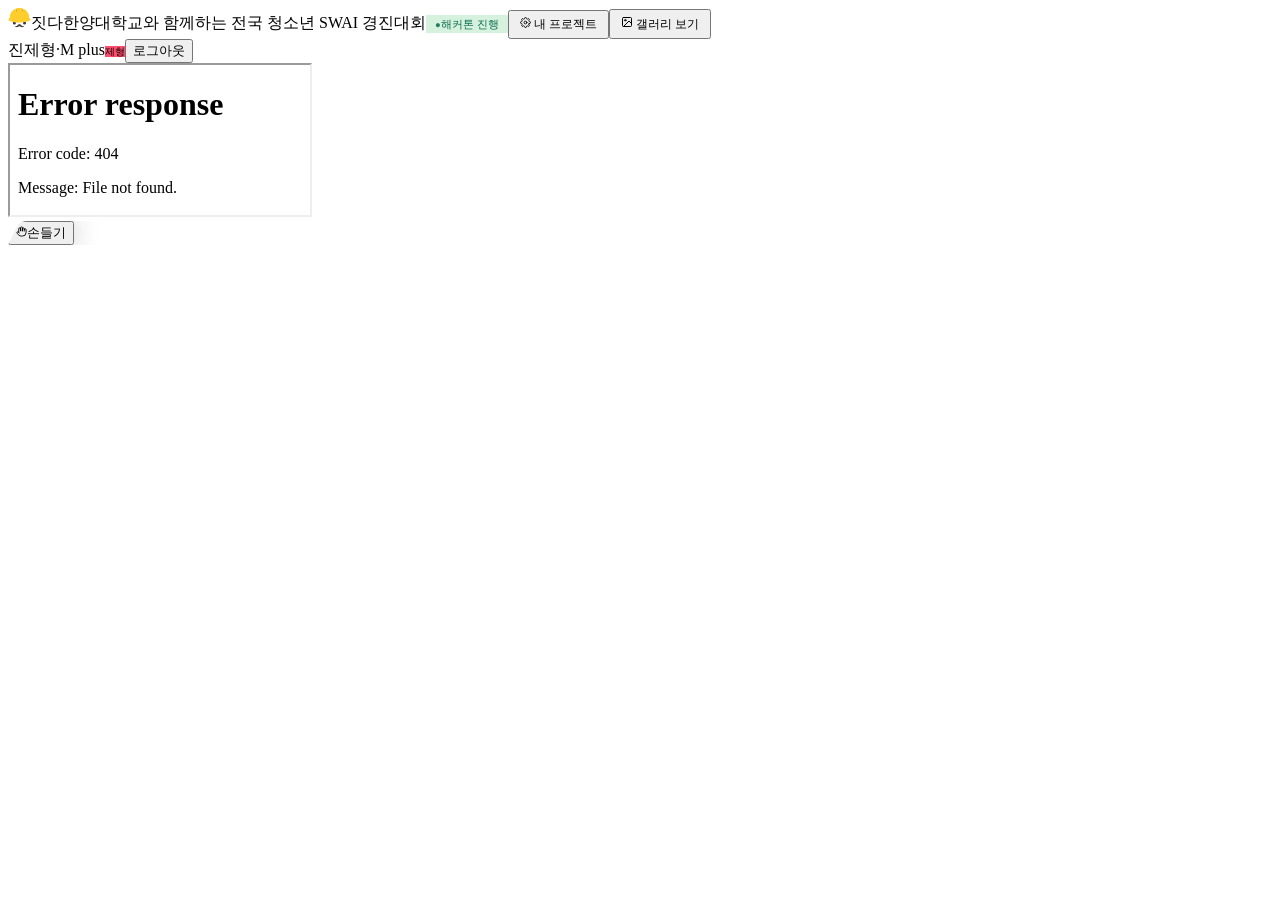
==== fridge.html @ 18a9f455 "Add files via upload" ====
<!DOCTYPE html>
<!-- saved from url=(0042)https://jitda.io/hackathons/35/participant -->
<html lang="ko"><head><meta http-equiv="Content-Type" content="text/html; charset=UTF-8">
    
    <link rel="icon" type="image/x-icon" href="https://dbl58za30prx0.cloudfront.net/favicon.ico">
    <link rel="icon" type="image/svg+xml" href="https://dbl58za30prx0.cloudfront.net/favicon.svg">
    <meta name="viewport" content="width=device-width, initial-scale=1.0">
    <meta name="description" content="짓다, 비개발자 대상 AI 해커톤을 별도 준비 없이 바로 열 수 있는 올인원 플랫폼">
    <title>짓다</title>
    <!-- Jitda 디자인 시스템 폰트: 전부 Pretendard(로컬)로 고정 -->
    <link rel="stylesheet" href="./fridge_files/pretendard.css">
    <script type="text/javascript" async="" src="./fridge_files/js"></script><script async="" src="./fridge_files/gtm.js.다운로드"></script><script src="./fridge_files/env.js.다운로드"></script>
    <!-- Google Tag Manager -->
    <script>
      (function (w, d, s, l, i) {
        w[l] = w[l] || [];
        w[l].push({ "gtm.start": new Date().getTime(), event: "gtm.js" });
        var f = d.getElementsByTagName(s)[0],
          j = d.createElement(s),
          dl = l !== "dataLayer" ? "&l=" + l : "";
        j.async = true;
        j.src = "https://www.googletagmanager.com/gtm.js?id=" + i + dl;
        f.parentNode.insertBefore(j, f);
      })(window, document, "script", "dataLayer", "GTM-W82D8DZ5");
    </script>
    <!-- End Google Tag Manager -->
    <script type="module" crossorigin="" src="./fridge_files/index-CPpDjTp6.js.다운로드"></script>
    <link rel="stylesheet" crossorigin="" href="./fridge_files/index-CZIcZMfr.css">
  </head>
  <body class="bg-paper text-ink font-body text-[14px] leading-[1.55] tracking-[-0.005em]">
    <!-- Google Tag Manager (noscript) -->
    <noscript><iframe
        src="https://www.googletagmanager.com/ns.html?id=GTM-W82D8DZ5"
        height="0"
        width="0"
        style="display: none; visibility: hidden"
      ></iframe
    ></noscript>
    <!-- End Google Tag Manager (noscript) -->
    <div id="root"><div class="flex h-[100dvh] w-full flex-col overflow-hidden"><main class="flex min-h-0 flex-1 flex-col overflow-hidden"><div class="flex min-h-0 w-full flex-1 flex-col "><div class="flex flex-col flex-1 min-h-0 overflow-hidden" style="background: linear-gradient(rgba(45,42,36,0.04) 1px, transparent 1px) 0 0/24px 24px,linear-gradient(90deg, rgba(45,42,36,0.04) 1px, transparent 1px) 0 0/24px 24px,var(--color-paper);"><header class="flex min-h-[44px] flex-none items-center gap-[14px] border-b border-hairline bg-canvas px-6 py-2 text-[13px]"><span class="inline-flex shrink-0 items-center gap-1" aria-label="짓다"><svg width="23" height="20" viewBox="0 47 230 200" xmlns="http://www.w3.org/2000/svg" role="img" aria-label="짓다"><circle fill="#3f3934" cx="165.56" cy="196.37" r="15.27"></circle><circle fill="#3f3934" cx="63.8" cy="196.37" r="15.27"></circle><path fill="#e9ad03" d="M142.5,104.68c1.37.13,3.05-.71,3.21-2.2.88-8.38,1.95-16.54,3.84-24.79,1.49-6.54,3.04-12.91,5.53-19.03-3.22-1.59-6.54-2.97-10.04-4.21-1.76-.62-3.39-1.27-5.36-1.54l-.05,49.34c0,1.51,1.65,2.31,2.87,2.43Z"></path><path fill="#e9ad03" d="M76.28,65.06c.02.07.04.15.06.23.02.08.03.16.04.25.04.25.07.52.17.75.09.23-.2.59.08.69l.31.5c.59,2.13,1.14,4.27,1.66,6.41.17.72.34,1.43.5,2.15.33,1.43.63,2.87.93,4.31.15.72.29,1.44.43,2.17.26,1.35.5,2.7.72,4.05.03.19.06.39.1.58.22,1.36.44,2.72.63,4.09.52,3.65.94,7.32,1.27,11.01.02.19.05.37.11.54.03.09.06.17.1.25.07.16.16.31.27.45.1.14.22.27.35.39.13.12.27.22.42.32.22.14.46.25.71.34.08.03.17.05.25.07.25.07.51.1.76.11.09,0,.19,0,.28,0,.29-.02.57-.06.85-.14.18-.05.36-.12.53-.19.51-.23.95-.59,1.22-1.06.18-.31.28-.68.28-1.1l.02-37.92-.03-11.38c-5.34,1.43-10.35,3.39-15.25,5.68l.74,2.16,1.49,4.31Z"></path><path fill="#ffce2c" d="M224.15,164.76c-1.59-7.38-5.45-15.08-13.34-17.77l-.14-11.8c-.07-1.17-.16-2.34-.26-3.5-.63-7.16-1.88-14.19-4.15-21.1-.2-.6-.4-1.19-.61-1.79-3.49-9.84-8.73-18.96-15.46-27.2-6.66-8.16-14.67-15.01-23.92-20.53l-6.5-3.63c-1.35-.75-4.04-.28-4.65,1.23-2.49,6.12-4.04,12.49-5.53,19.03-1.88,8.25-2.96,16.41-3.84,24.79-.16,1.49-1.84,2.33-3.21,2.2-1.22-.12-2.87-.92-2.87-2.43l.05-49.34-.03-2.21c-.06-4.79-6.91-7.09-11.82-8.06-4.41-.88-8.89-1.31-13.36-1.3-4.36,0-8.72.43-13.03,1.27-5.18,1-11.57,3.06-12.02,8.1-.07.79-.13,1.56-.12,2.2l.03,11.37-.02,37.92c0,.42-.11.79-.28,1.1-.27.47-.71.82-1.23,1.06-.17.08-.35.14-.53.19-.28.08-.56.12-.85.14-.09,0-.19,0-.28,0-.25,0-.51-.04-.76-.11-.08-.02-.17-.05-.25-.07-.25-.09-.49-.2-.71-.34-.15-.09-.29-.2-.42-.32s-.25-.25-.35-.38c-.1-.14-.19-.29-.27-.45-.04-.08-.07-.16-.1-.25-.06-.17-.09-.35-.11-.54-.11-1.3-.31-2.58-.45-3.87-.07-.89-.16-1.81-.29-2.81-.09-.74-.19-1.41-.28-2.12-.1-.74-.15-1.48-.25-2.21-.2-1.36-.41-2.73-.63-4.09-.03-.15-.05-.31-.08-.46-2.97-18.93-6.45-26.61-7.08-27.89l-.07-.21c-1.06-1.32-2.73-1.83-4.6-1.21-14.3,7.21-26.49,17.59-35.2,30.36-3.38,4.95-6.23,9.92-8.54,15.36-1.11,2.61-2.12,5.23-3,7.87-1.78,5.33-3.04,10.76-3.56,16.4l-.42,4.62-.37,4-.1,10.99c-8.13,2.82-12.33,11.19-13.53,18.91-.3,1.94.67,3.88,2.43,4.97,2.81,1.74,5.8,2.93,9,4.2,3.52,1.4,7.07,2.7,10.67,3.92,9.8,3.31,19.86,5.93,30.08,7.94,16.75,3.3,33.92,4.94,50.99,5.21h6.58s6.44,0,6.44,0c15.64-.37,31.15-1.6,46.56-4.37,1.3-.23,2.6-.48,3.9-.73,10.06-1.96,19.93-4.47,29.57-7.62,3.28-1.07,6.55-2.22,9.78-3.44l9.99-4.39c2.91-1.28,4.02-3.94,3.4-6.82Z"></path><path fill="#3f3934" d="M114.61,227.45c-9.29,9.46-23.42,14.39-36.08,10.36-4.23-1.35-7.82-3.7-10.38-7.24-.17-.24-.14-.66-.11-.83.05-.25.4-.52.85-.5,5.94.2,11.56-1,16.98-3.43s10.08-5.53,14.08-9.75l4.23-4.47c.96-1.01,1.8-2.4,3.41-2.41l13.24-.09c1.91-.01,2.91.89,4,2.23,8.92,10.9,21.48,18.45,35.83,17.96.58-.02.34,1.2.1,1.5-2.58,3.36-6.01,5.59-10.02,6.97-12.51,4.09-26.93-.8-36.13-10.29Z"></path></svg><span class="font-display text-[15px] font-extrabold leading-none tracking-[-0.045em] text-stache">짓다</span></span><span class="h-[14px] w-px shrink-0 bg-hairline-strong"></span><span class="truncate text-[13px] font-semibold text-ink">한양대학교와 함께하는 전국 청소년 SWAI 경진대회</span><span class="inline-flex items-center gap-1.5 rounded-full font-body font-bold whitespace-nowrap tracking-[-0.01em]" style="color: rgb(9, 108, 77); background: rgb(214, 241, 222); font-size: 11px; padding: 3px 9px;"><span style="font-size: 9.5px; line-height: 1; opacity: 0.85;">●</span>해커톤 진행</span><span class="flex-1"></span><button type="button" class="inline-flex items-center justify-center gap-1.5 font-body font-semibold rounded-sm cursor-pointer whitespace-nowrap transition-[background-color,box-shadow] duration-150 ease-standard border disabled:opacity-50 disabled:cursor-not-allowed py-1.5 px-2.5 text-[12px] bg-canvas text-ink-2 border-hairline-strong enabled:hover:bg-stone" title="갤러리 공개 여부와 설명을 편집해요" style="padding: 5px 10px; font-size: 11.5px;"><svg width="11" height="11" viewBox="0 0 24 24" fill="none" stroke="currentColor" stroke-width="2" stroke-linecap="round" stroke-linejoin="round" xmlns="http://www.w3.org/2000/svg" aria-hidden="true"><circle cx="12" cy="12" r="3"></circle><path d="M19.4 15a1.65 1.65 0 0 0 .33 1.82l.06.06a2 2 0 0 1 0 2.83 2 2 0 0 1-2.83 0l-.06-.06a1.65 1.65 0 0 0-1.82-.33 1.65 1.65 0 0 0-1 1.51V21a2 2 0 0 1-4 0v-.09A1.65 1.65 0 0 0 9 19.4a1.65 1.65 0 0 0-1.82.33l-.06.06a2 2 0 0 1-2.83 0 2 2 0 0 1 0-2.83l.06-.06a1.65 1.65 0 0 0 .33-1.82 1.65 1.65 0 0 0-1.51-1H3a2 2 0 0 1 0-4h.09A1.65 1.65 0 0 0 4.6 9a1.65 1.65 0 0 0-.33-1.82l-.06-.06a2 2 0 1 1 2.83-2.83l.06.06a1.65 1.65 0 0 0 1.82.33H9a1.65 1.65 0 0 0 1-1.51V3a2 2 0 0 1 4 0v.09a1.65 1.65 0 0 0 1 1.51 1.65 1.65 0 0 0 1.82-.33l.06-.06a2 2 0 1 1 2.83 2.83l-.06.06a1.65 1.65 0 0 0-.33 1.82V9a1.65 1.65 0 0 0 1.51 1H21a2 2 0 0 1 0 4h-.09a1.65 1.65 0 0 0-1.51 1z"></path></svg> 내 프로젝트</button><button type="button" class="inline-flex items-center justify-center gap-1.5 font-body font-semibold rounded-sm cursor-pointer whitespace-nowrap transition-[background-color,box-shadow] duration-150 ease-standard border disabled:opacity-50 disabled:cursor-not-allowed py-1.5 px-2.5 text-[12px] bg-ink text-white border-transparent shadow-[0_1px_2px_rgba(15,15,20,0.04)] enabled:hover:bg-ink-3 enabled:hover:shadow-[0_6px_22px_rgba(15,15,20,0.10),0_1px_2px_rgba(15,15,20,0.04)]" style="padding: 5px 10px; font-size: 11.5px;"><svg width="12" height="12" viewBox="0 0 24 24" fill="none" stroke="currentColor" stroke-width="2" stroke-linecap="round" stroke-linejoin="round" xmlns="http://www.w3.org/2000/svg" aria-hidden="true"><rect x="3" y="3" width="18" height="18" rx="2" ry="2"></rect><circle cx="8.5" cy="8.5" r="1.5"></circle><polyline points="21 15 16 10 5 21"></polyline></svg> 갤러리 보기</button><div class="inline-flex items-center gap-2.5 self-stretch pl-0 border-l-0"><span class="hidden sm:inline-flex items-baseline gap-1.5"><span class="text-[11px] font-normal font-mono text-muted">진제형</span><span class="text-muted">·</span><span class="font-mono text-[11px] text-muted">M plus</span></span><span aria-hidden="true" class="inline-flex shrink-0 items-center justify-center rounded-full font-body font-bold tracking-[-0.04em] text-white" style="width: 26px; height: 26px; font-size: 10px; background: rgb(255, 77, 109);">제형</span><button type="button" class="inline-flex items-center justify-center gap-1.5 font-body font-semibold rounded-sm cursor-pointer whitespace-nowrap transition-[background-color,box-shadow] duration-150 ease-standard border disabled:opacity-50 disabled:cursor-not-allowed py-1.5 px-2.5 text-[12px] bg-transparent text-slate border-transparent enabled:hover:bg-stone text-[11.5px]" title="로그아웃">로그아웃</button></div></header><div class="relative flex min-h-0 flex-1 flex-col"><iframe class="block min-h-0 w-full flex-1 border-none bg-canvas" src="./fridge_files/saved_resource.html" allow="clipboard-read; clipboard-write"></iframe><div role="region" aria-label="도움 요청" class="absolute bottom-0 left-1/2 z-30 -translate-x-1/2"><button type="button" aria-pressed="false" aria-label="도움 요청 — 비상 키를 누르면 운영자에게 알려요" title="도움을 요청해요 — 누르면 팀 전체가 손든 상태가 돼요" class="relative inline-flex h-6 w-[104px] items-center justify-center gap-1.5 whitespace-nowrap border-none bg-safety px-3.5 text-[12.5px] text-canvas transition-[background-color,transform] duration-150 ease-standard focus-visible:outline-2 focus-visible:outline-offset-2 focus-visible:outline-helmet font-semibold hover:enabled:bg-safety-deep cursor-pointer active:scale-[0.97]" style="clip-path: path(&quot;M 20 0 L 84 0 Q 92 0 94.81 5.62 L 104 24 L 0 24 L 9.19 5.62 Q 12 0 20 0 Z&quot;); filter: drop-shadow(rgba(15, 15, 20, 0.24) 0px 0px 13px);"><span class="inline-flex items-center gap-1.5"><span class="inline-flex leading-none [transform-origin:50%_80%]"><svg width="11" height="11" viewBox="0 0 24 24" fill="none" stroke="currentColor" stroke-width="2" stroke-linecap="round" stroke-linejoin="round" xmlns="http://www.w3.org/2000/svg" aria-hidden="true"><path d="M18 11V6a2 2 0 0 0-4 0v5"></path><path d="M14 10V4a2 2 0 0 0-4 0v6"></path><path d="M10 10.5V6a2 2 0 0 0-4 0v8"></path><path d="M18 8a2 2 0 1 1 4 0v6a8 8 0 0 1-8 8h-2c-2.8 0-4.5-.86-5.99-2.34l-3.6-3.6a2 2 0 0 1 2.83-2.82L7 15"></path></svg></span>손들기</span></button></div></div></div></div></main></div></div>
  

<script async="" src="./fridge_files/js(1)"></script></body></html>
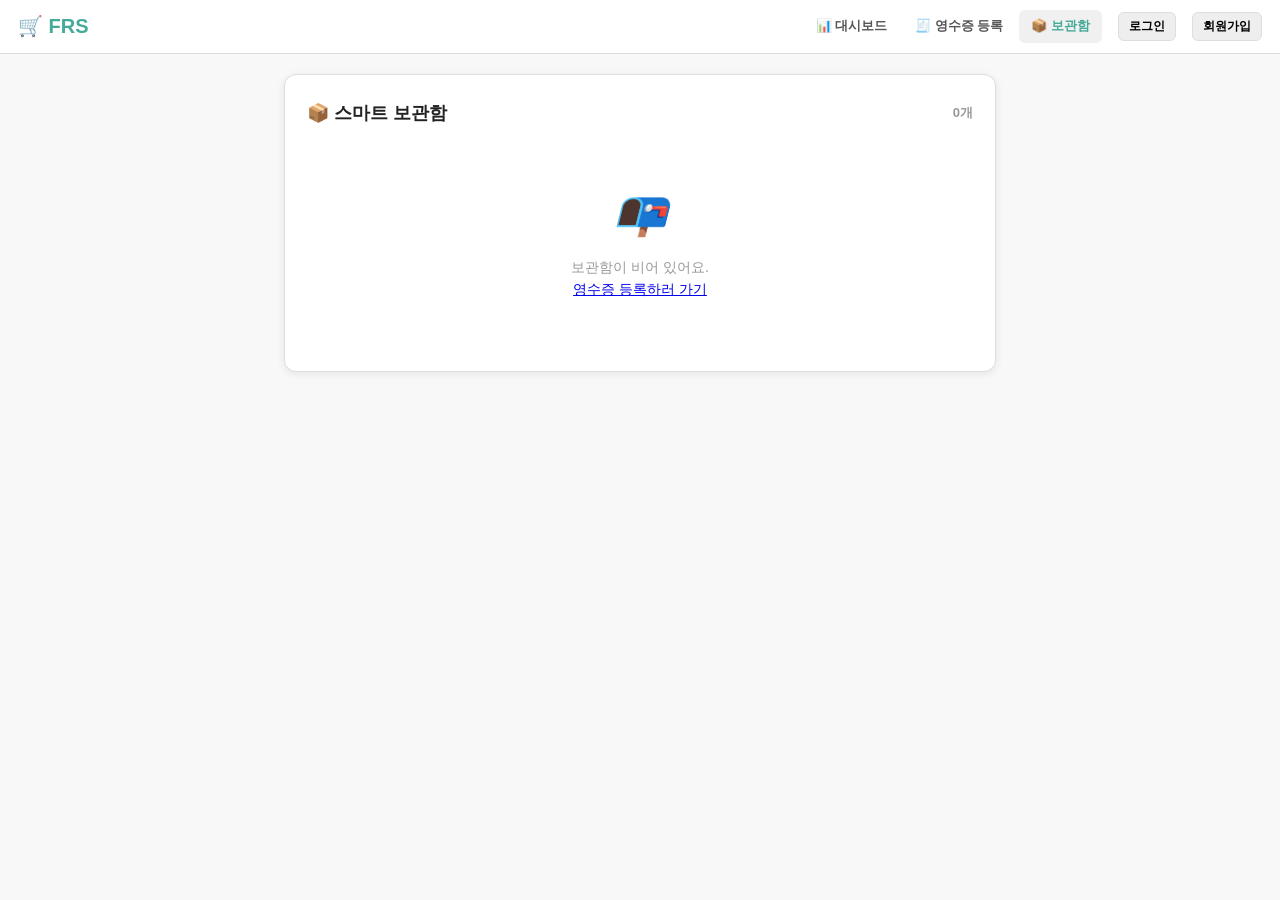
==== commit c2748321: "Add files via upload" ====
--- a/fridge.html
+++ b/fridge.html
@@ -1,43 +1,145 @@
-<!DOCTYPE html>
-<!-- saved from url=(0042)https://jitda.io/hackathons/35/participant -->
-<html lang="ko"><head><meta http-equiv="Content-Type" content="text/html; charset=UTF-8">
-    
-    <link rel="icon" type="image/x-icon" href="https://dbl58za30prx0.cloudfront.net/favicon.ico">
-    <link rel="icon" type="image/svg+xml" href="https://dbl58za30prx0.cloudfront.net/favicon.svg">
-    <meta name="viewport" content="width=device-width, initial-scale=1.0">
-    <meta name="description" content="짓다, 비개발자 대상 AI 해커톤을 별도 준비 없이 바로 열 수 있는 올인원 플랫폼">
-    <title>짓다</title>
-    <!-- Jitda 디자인 시스템 폰트: 전부 Pretendard(로컬)로 고정 -->
-    <link rel="stylesheet" href="./fridge_files/pretendard.css">
-    <script type="text/javascript" async="" src="./fridge_files/js"></script><script async="" src="./fridge_files/gtm.js.다운로드"></script><script src="./fridge_files/env.js.다운로드"></script>
-    <!-- Google Tag Manager -->
-    <script>
-      (function (w, d, s, l, i) {
-        w[l] = w[l] || [];
-        w[l].push({ "gtm.start": new Date().getTime(), event: "gtm.js" });
-        var f = d.getElementsByTagName(s)[0],
-          j = d.createElement(s),
-          dl = l !== "dataLayer" ? "&l=" + l : "";
-        j.async = true;
-        j.src = "https://www.googletagmanager.com/gtm.js?id=" + i + dl;
-        f.parentNode.insertBefore(j, f);
-      })(window, document, "script", "dataLayer", "GTM-W82D8DZ5");
-    </script>
-    <!-- End Google Tag Manager -->
-    <script type="module" crossorigin="" src="./fridge_files/index-CPpDjTp6.js.다운로드"></script>
-    <link rel="stylesheet" crossorigin="" href="./fridge_files/index-CZIcZMfr.css">
-  </head>
-  <body class="bg-paper text-ink font-body text-[14px] leading-[1.55] tracking-[-0.005em]">
-    <!-- Google Tag Manager (noscript) -->
-    <noscript><iframe
-        src="https://www.googletagmanager.com/ns.html?id=GTM-W82D8DZ5"
-        height="0"
-        width="0"
-        style="display: none; visibility: hidden"
-      ></iframe
-    ></noscript>
-    <!-- End Google Tag Manager (noscript) -->
-    <div id="root"><div class="flex h-[100dvh] w-full flex-col overflow-hidden"><main class="flex min-h-0 flex-1 flex-col overflow-hidden"><div class="flex min-h-0 w-full flex-1 flex-col "><div class="flex flex-col flex-1 min-h-0 overflow-hidden" style="background: linear-gradient(rgba(45,42,36,0.04) 1px, transparent 1px) 0 0/24px 24px,linear-gradient(90deg, rgba(45,42,36,0.04) 1px, transparent 1px) 0 0/24px 24px,var(--color-paper);"><header class="flex min-h-[44px] flex-none items-center gap-[14px] border-b border-hairline bg-canvas px-6 py-2 text-[13px]"><span class="inline-flex shrink-0 items-center gap-1" aria-label="짓다"><svg width="23" height="20" viewBox="0 47 230 200" xmlns="http://www.w3.org/2000/svg" role="img" aria-label="짓다"><circle fill="#3f3934" cx="165.56" cy="196.37" r="15.27"></circle><circle fill="#3f3934" cx="63.8" cy="196.37" r="15.27"></circle><path fill="#e9ad03" d="M142.5,104.68c1.37.13,3.05-.71,3.21-2.2.88-8.38,1.95-16.54,3.84-24.79,1.49-6.54,3.04-12.91,5.53-19.03-3.22-1.59-6.54-2.97-10.04-4.21-1.76-.62-3.39-1.27-5.36-1.54l-.05,49.34c0,1.51,1.65,2.31,2.87,2.43Z"></path><path fill="#e9ad03" d="M76.28,65.06c.02.07.04.15.06.23.02.08.03.16.04.25.04.25.07.52.17.75.09.23-.2.59.08.69l.31.5c.59,2.13,1.14,4.27,1.66,6.41.17.72.34,1.43.5,2.15.33,1.43.63,2.87.93,4.31.15.72.29,1.44.43,2.17.26,1.35.5,2.7.72,4.05.03.19.06.39.1.58.22,1.36.44,2.72.63,4.09.52,3.65.94,7.32,1.27,11.01.02.19.05.37.11.54.03.09.06.17.1.25.07.16.16.31.27.45.1.14.22.27.35.39.13.12.27.22.42.32.22.14.46.25.71.34.08.03.17.05.25.07.25.07.51.1.76.11.09,0,.19,0,.28,0,.29-.02.57-.06.85-.14.18-.05.36-.12.53-.19.51-.23.95-.59,1.22-1.06.18-.31.28-.68.28-1.1l.02-37.92-.03-11.38c-5.34,1.43-10.35,3.39-15.25,5.68l.74,2.16,1.49,4.31Z"></path><path fill="#ffce2c" d="M224.15,164.76c-1.59-7.38-5.45-15.08-13.34-17.77l-.14-11.8c-.07-1.17-.16-2.34-.26-3.5-.63-7.16-1.88-14.19-4.15-21.1-.2-.6-.4-1.19-.61-1.79-3.49-9.84-8.73-18.96-15.46-27.2-6.66-8.16-14.67-15.01-23.92-20.53l-6.5-3.63c-1.35-.75-4.04-.28-4.65,1.23-2.49,6.12-4.04,12.49-5.53,19.03-1.88,8.25-2.96,16.41-3.84,24.79-.16,1.49-1.84,2.33-3.21,2.2-1.22-.12-2.87-.92-2.87-2.43l.05-49.34-.03-2.21c-.06-4.79-6.91-7.09-11.82-8.06-4.41-.88-8.89-1.31-13.36-1.3-4.36,0-8.72.43-13.03,1.27-5.18,1-11.57,3.06-12.02,8.1-.07.79-.13,1.56-.12,2.2l.03,11.37-.02,37.92c0,.42-.11.79-.28,1.1-.27.47-.71.82-1.23,1.06-.17.08-.35.14-.53.19-.28.08-.56.12-.85.14-.09,0-.19,0-.28,0-.25,0-.51-.04-.76-.11-.08-.02-.17-.05-.25-.07-.25-.09-.49-.2-.71-.34-.15-.09-.29-.2-.42-.32s-.25-.25-.35-.38c-.1-.14-.19-.29-.27-.45-.04-.08-.07-.16-.1-.25-.06-.17-.09-.35-.11-.54-.11-1.3-.31-2.58-.45-3.87-.07-.89-.16-1.81-.29-2.81-.09-.74-.19-1.41-.28-2.12-.1-.74-.15-1.48-.25-2.21-.2-1.36-.41-2.73-.63-4.09-.03-.15-.05-.31-.08-.46-2.97-18.93-6.45-26.61-7.08-27.89l-.07-.21c-1.06-1.32-2.73-1.83-4.6-1.21-14.3,7.21-26.49,17.59-35.2,30.36-3.38,4.95-6.23,9.92-8.54,15.36-1.11,2.61-2.12,5.23-3,7.87-1.78,5.33-3.04,10.76-3.56,16.4l-.42,4.62-.37,4-.1,10.99c-8.13,2.82-12.33,11.19-13.53,18.91-.3,1.94.67,3.88,2.43,4.97,2.81,1.74,5.8,2.93,9,4.2,3.52,1.4,7.07,2.7,10.67,3.92,9.8,3.31,19.86,5.93,30.08,7.94,16.75,3.3,33.92,4.94,50.99,5.21h6.58s6.44,0,6.44,0c15.64-.37,31.15-1.6,46.56-4.37,1.3-.23,2.6-.48,3.9-.73,10.06-1.96,19.93-4.47,29.57-7.62,3.28-1.07,6.55-2.22,9.78-3.44l9.99-4.39c2.91-1.28,4.02-3.94,3.4-6.82Z"></path><path fill="#3f3934" d="M114.61,227.45c-9.29,9.46-23.42,14.39-36.08,10.36-4.23-1.35-7.82-3.7-10.38-7.24-.17-.24-.14-.66-.11-.83.05-.25.4-.52.85-.5,5.94.2,11.56-1,16.98-3.43s10.08-5.53,14.08-9.75l4.23-4.47c.96-1.01,1.8-2.4,3.41-2.41l13.24-.09c1.91-.01,2.91.89,4,2.23,8.92,10.9,21.48,18.45,35.83,17.96.58-.02.34,1.2.1,1.5-2.58,3.36-6.01,5.59-10.02,6.97-12.51,4.09-26.93-.8-36.13-10.29Z"></path></svg><span class="font-display text-[15px] font-extrabold leading-none tracking-[-0.045em] text-stache">짓다</span></span><span class="h-[14px] w-px shrink-0 bg-hairline-strong"></span><span class="truncate text-[13px] font-semibold text-ink">한양대학교와 함께하는 전국 청소년 SWAI 경진대회</span><span class="inline-flex items-center gap-1.5 rounded-full font-body font-bold whitespace-nowrap tracking-[-0.01em]" style="color: rgb(9, 108, 77); background: rgb(214, 241, 222); font-size: 11px; padding: 3px 9px;"><span style="font-size: 9.5px; line-height: 1; opacity: 0.85;">●</span>해커톤 진행</span><span class="flex-1"></span><button type="button" class="inline-flex items-center justify-center gap-1.5 font-body font-semibold rounded-sm cursor-pointer whitespace-nowrap transition-[background-color,box-shadow] duration-150 ease-standard border disabled:opacity-50 disabled:cursor-not-allowed py-1.5 px-2.5 text-[12px] bg-canvas text-ink-2 border-hairline-strong enabled:hover:bg-stone" title="갤러리 공개 여부와 설명을 편집해요" style="padding: 5px 10px; font-size: 11.5px;"><svg width="11" height="11" viewBox="0 0 24 24" fill="none" stroke="currentColor" stroke-width="2" stroke-linecap="round" stroke-linejoin="round" xmlns="http://www.w3.org/2000/svg" aria-hidden="true"><circle cx="12" cy="12" r="3"></circle><path d="M19.4 15a1.65 1.65 0 0 0 .33 1.82l.06.06a2 2 0 0 1 0 2.83 2 2 0 0 1-2.83 0l-.06-.06a1.65 1.65 0 0 0-1.82-.33 1.65 1.65 0 0 0-1 1.51V21a2 2 0 0 1-4 0v-.09A1.65 1.65 0 0 0 9 19.4a1.65 1.65 0 0 0-1.82.33l-.06.06a2 2 0 0 1-2.83 0 2 2 0 0 1 0-2.83l.06-.06a1.65 1.65 0 0 0 .33-1.82 1.65 1.65 0 0 0-1.51-1H3a2 2 0 0 1 0-4h.09A1.65 1.65 0 0 0 4.6 9a1.65 1.65 0 0 0-.33-1.82l-.06-.06a2 2 0 1 1 2.83-2.83l.06.06a1.65 1.65 0 0 0 1.82.33H9a1.65 1.65 0 0 0 1-1.51V3a2 2 0 0 1 4 0v.09a1.65 1.65 0 0 0 1 1.51 1.65 1.65 0 0 0 1.82-.33l.06-.06a2 2 0 1 1 2.83 2.83l-.06.06a1.65 1.65 0 0 0-.33 1.82V9a1.65 1.65 0 0 0 1.51 1H21a2 2 0 0 1 0 4h-.09a1.65 1.65 0 0 0-1.51 1z"></path></svg> 내 프로젝트</button><button type="button" class="inline-flex items-center justify-center gap-1.5 font-body font-semibold rounded-sm cursor-pointer whitespace-nowrap transition-[background-color,box-shadow] duration-150 ease-standard border disabled:opacity-50 disabled:cursor-not-allowed py-1.5 px-2.5 text-[12px] bg-ink text-white border-transparent shadow-[0_1px_2px_rgba(15,15,20,0.04)] enabled:hover:bg-ink-3 enabled:hover:shadow-[0_6px_22px_rgba(15,15,20,0.10),0_1px_2px_rgba(15,15,20,0.04)]" style="padding: 5px 10px; font-size: 11.5px;"><svg width="12" height="12" viewBox="0 0 24 24" fill="none" stroke="currentColor" stroke-width="2" stroke-linecap="round" stroke-linejoin="round" xmlns="http://www.w3.org/2000/svg" aria-hidden="true"><rect x="3" y="3" width="18" height="18" rx="2" ry="2"></rect><circle cx="8.5" cy="8.5" r="1.5"></circle><polyline points="21 15 16 10 5 21"></polyline></svg> 갤러리 보기</button><div class="inline-flex items-center gap-2.5 self-stretch pl-0 border-l-0"><span class="hidden sm:inline-flex items-baseline gap-1.5"><span class="text-[11px] font-normal font-mono text-muted">진제형</span><span class="text-muted">·</span><span class="font-mono text-[11px] text-muted">M plus</span></span><span aria-hidden="true" class="inline-flex shrink-0 items-center justify-center rounded-full font-body font-bold tracking-[-0.04em] text-white" style="width: 26px; height: 26px; font-size: 10px; background: rgb(255, 77, 109);">제형</span><button type="button" class="inline-flex items-center justify-center gap-1.5 font-body font-semibold rounded-sm cursor-pointer whitespace-nowrap transition-[background-color,box-shadow] duration-150 ease-standard border disabled:opacity-50 disabled:cursor-not-allowed py-1.5 px-2.5 text-[12px] bg-transparent text-slate border-transparent enabled:hover:bg-stone text-[11.5px]" title="로그아웃">로그아웃</button></div></header><div class="relative flex min-h-0 flex-1 flex-col"><iframe class="block min-h-0 w-full flex-1 border-none bg-canvas" src="./fridge_files/saved_resource.html" allow="clipboard-read; clipboard-write"></iframe><div role="region" aria-label="도움 요청" class="absolute bottom-0 left-1/2 z-30 -translate-x-1/2"><button type="button" aria-pressed="false" aria-label="도움 요청 — 비상 키를 누르면 운영자에게 알려요" title="도움을 요청해요 — 누르면 팀 전체가 손든 상태가 돼요" class="relative inline-flex h-6 w-[104px] items-center justify-center gap-1.5 whitespace-nowrap border-none bg-safety px-3.5 text-[12.5px] text-canvas transition-[background-color,transform] duration-150 ease-standard focus-visible:outline-2 focus-visible:outline-offset-2 focus-visible:outline-helmet font-semibold hover:enabled:bg-safety-deep cursor-pointer active:scale-[0.97]" style="clip-path: path(&quot;M 20 0 L 84 0 Q 92 0 94.81 5.62 L 104 24 L 0 24 L 9.19 5.62 Q 12 0 20 0 Z&quot;); filter: drop-shadow(rgba(15, 15, 20, 0.24) 0px 0px 13px);"><span class="inline-flex items-center gap-1.5"><span class="inline-flex leading-none [transform-origin:50%_80%]"><svg width="11" height="11" viewBox="0 0 24 24" fill="none" stroke="currentColor" stroke-width="2" stroke-linecap="round" stroke-linejoin="round" xmlns="http://www.w3.org/2000/svg" aria-hidden="true"><path d="M18 11V6a2 2 0 0 0-4 0v5"></path><path d="M14 10V4a2 2 0 0 0-4 0v6"></path><path d="M10 10.5V6a2 2 0 0 0-4 0v8"></path><path d="M18 8a2 2 0 1 1 4 0v6a8 8 0 0 1-8 8h-2c-2.8 0-4.5-.86-5.99-2.34l-3.6-3.6a2 2 0 0 1 2.83-2.82L7 15"></path></svg></span>손들기</span></button></div></div></div></div></main></div></div>
-  
+<!DOCTYPE html><html lang="ko">
+<head>
+<meta charset="UTF-8"><meta name="viewport" content="width=device-width,initial-scale=1.0">
+<title>FRS — 스마트 보관함</title>
+<link rel="stylesheet" href="style.css">
+</head>
+<body>
+<nav class="navbar" id="navbar"></nav>
+<main class="container">
+  <div class="card">
+    <h2>📦 스마트 보관함 <span id="countBadge" style="margin-left:auto;font-size:13px;color:var(--text3);"></span></h2>
+    <div class="banner banner-red" id="d1Banner">🚨 구조 요청! 내일 마감되는 요원 알림</div>
+    <div class="banner banner-warn" id="selectBanner">✅ 체크박스로 재료를 선택하고 AI 레시피를 추천받아 보세요.</div>
+    <div id="storageList"></div>
+    <div style="display:flex;gap:6px;margin-top:10px;flex-wrap:wrap;">
+      <button class="btn btn-b btn-sm" id="btnSelectAll" style="display:none;width:auto;" onclick="toggleAll()">☑️ 전체 선택</button>
+      <button class="btn btn-a" id="btnMultiRecipe" style="display:none;flex:1;" onclick="goToRecipe()">🍳 선택한 재료로 AI 레시피 요청하기</button>
+    </div>
+  </div>
+</main>
 
-<script async="" src="./fridge_files/js(1)"></script></body></html>+<div class="toast" id="toast">✅ <span></span></div>
+<!-- 로그인/회원가입/프로필 모달 -->
+<div class="modal-cover" id="loginModal"><div class="modal-dlg" style="max-width:380px;">
+  <h3 style="font-weight:700;margin-bottom:16px;">🔑 로그인</h3>
+  <input id="loginId" class="fld" placeholder="아이디" style="min-height:auto;margin-bottom:8px;" autocomplete="username">
+  <div style="position:relative;margin-bottom:12px;">
+  <input id="loginPw" type="password" class="fld" placeholder="비밀번호" style="min-height:auto;padding-right:38px;" autocomplete="current-password" onkeyup="detectCapsLock(event,'loginPwCaps')">
+  <button type="button" id="loginPwToggle" onclick="togglePwVisibility('loginPw')" style="position:absolute;right:6px;top:50%;transform:translateY(-50%);background:none;border:none;font-size:18px;cursor:pointer;padding:4px;line-height:1;">🙈</button>
+</div>
+<div id="loginPwCaps" style="display:none;color:#d44;font-size:11px;margin-top:-8px;margin-bottom:12px;">⚠️ CapsLock이 켜져 있습니다</div>
+  <button class="btn btn-a" onclick="doLogin()">로그인</button><button class="btn btn-b mt-2" onclick="closeModal('loginModal')">취소</button>
+</div></div>
+<div class="modal-cover" id="registerModal"><div class="modal-dlg" style="max-width:380px;">
+  <h3 style="font-weight:700;margin-bottom:16px;">📝 회원가입</h3>
+  <input id="regId" class="fld" placeholder="아이디" style="min-height:auto;margin-bottom:8px;" autocomplete="username">
+  <div style="position:relative;margin-bottom:8px;">
+  <input id="regPw" type="password" class="fld" placeholder="비밀번호" style="min-height:auto;padding-right:38px;" autocomplete="new-password" onkeyup="detectCapsLock(event,'regPwCaps')">
+  <button type="button" id="regPwToggle" onclick="togglePwVisibility('regPw')" style="position:absolute;right:6px;top:50%;transform:translateY(-50%);background:none;border:none;font-size:18px;cursor:pointer;padding:4px;line-height:1;">🙈</button>
+</div>
+<div id="regPwCaps" style="display:none;color:#d44;font-size:11px;margin-top:-6px;margin-bottom:8px;">⚠️ CapsLock이 켜져 있습니다</div>
+  <input id="regName" class="fld" placeholder="이름(닉네임)" style="min-height:auto;margin-bottom:12px;">
+  <button class="btn btn-a" onclick="doRegister()">가입하기</button><button class="btn btn-b mt-2" onclick="closeModal('registerModal')">취소</button>
+</div></div>
+<div class="modal-cover" id="profileModal"><div class="modal-dlg" style="max-width:420px;">
+  <h3 style="font-weight:700;margin-bottom:16px;">⚙️ 내 프로필</h3>
+  <label style="font-weight:600;font-size:14px;">건강상태</label><textarea id="profileHealth" class="fld" placeholder="예: 고혈압, 당뇨" style="min-height:60px;margin-bottom:10px;"></textarea>
+  <label style="font-weight:600;font-size:14px;">복용 중인 약</label><textarea id="profileMeds" class="fld" placeholder="예: 와파린, 메트포르민" style="min-height:60px;margin-bottom:10px;"></textarea>
+  <label style="font-weight:600;font-size:14px;">식품 알레르기</label><textarea id="profileAllergy" class="fld" placeholder="예: 땅콩, 갑각류" style="min-height:60px;margin-bottom:12px;"></textarea>
+  <button class="btn btn-a" onclick="saveProfile()">저장</button>
+</div></div>
+
+<script src="app.js"></script>
+<script>
+window._currentPage='fridge';
+renderNavbar('fridge');
+
+// 페널티 체크 (만료 품목 -50 EP)
+const penaltyResult=applyExpiryPenalties();
+if(penaltyResult.count>0){
+  showToast(`소비기한 만료로 인해 ${penaltyResult.count}개 품목 × -50 EP = 총 -${penaltyResult.penalty} EP 페널티를 받았습니다.`);
+}
+
+renderStorage();
+function renderStorage(){
+  const items=getFoodItems();
+  const today=new Date();today.setHours(0,0,0,0);
+  const active=items.filter(f=>!f.consumed);
+  const consumed=items.filter(f=>f.consumed);
+  active.sort((a,b)=>(Math.ceil((new Date(a.expiryDate)-today)/86400000))-(Math.ceil((new Date(b.expiryDate)-today)/86400000)));
+  $('#countBadge').textContent=`${items.length}개`;
+
+  if(items.length===0){
+    $('#storageList').innerHTML=`<div class="empty"><i>📭</i><div>보관함이 비어 있어요.<br><a href="scan.html">영수증 등록하러 가기</a></div></div>`;
+    $('#d1Banner').classList.remove('on');$('#selectBanner').classList.remove('on');
+    $('#btnMultiRecipe').style.display='none';$('#btnSelectAll').style.display='none';return;
+  }
+
+  // D-1 배너
+  const d1Items=active.filter(f=>Math.ceil((new Date(f.expiryDate)-today)/86400000)<=1&&Math.ceil((new Date(f.expiryDate)-today)/86400000)>=0);
+  if(d1Items.length>0){
+    $('#d1Banner').classList.add('on');
+    $('#d1Banner').innerHTML=`🚨 구조 요청! ${d1Items.map(f=>`'${f.name}'`).join(', ')}의 유통기한이 24시간 남았습니다! 지금 바로 레시피를 확인하세요!`;
+  }else{$('#d1Banner').classList.remove('on');}
+
+  $('#selectBanner').classList.add('on');
+  $('#btnMultiRecipe').style.display='flex';$('#btnSelectAll').style.display='block';
+
+  let html='';
+  active.forEach(item=>{
+    const diff=Math.ceil((new Date(item.expiryDate)-today)/86400000);
+    const cls=diff<0?'gray':diff<=3?'red':diff<=7?'yellow':'green';
+    html+=`<div class="store-item" data-id="${item.id}">
+      <input type="checkbox" value="${item.id}" onchange="updateSelectBtn()">
+      <span class="icon">${item.icon||'📦'}</span>
+      <div class="detail">
+        <div class="name">${esc(item.name)} <span class="dday ${cls}">${diff<0?'만료':'D-'+diff}</span></div>
+        <div class="dates">${esc(item.category)} · 구매 ${esc(item.purchaseDate)} · ~${esc(item.expiryDate)}</div>
+      </div>
+      <div class="actions">
+        <button class="btn btn-d btn-sm" onclick="markDone(${item.id})">✅ 소비 완료</button>
+        <button class="btn btn-b btn-sm" onclick="singleRecipe(${item.id})">🍳 레시피</button>
+      </div>
+    </div>`;
+  });
+  if(consumed.length>0){
+    html+=`<details><summary>📁 소비 완료 (${consumed.length}개)</summary>`;
+    consumed.forEach(item=>{html+=`<div class="store-item done"><span style="width:17px;"></span><span class="icon">${item.icon||'📦'}</span><div class="detail"><div class="name" style="text-decoration:line-through;">${esc(item.name)}</div><div class="dates">${esc(item.category)} · 구매 ${esc(item.purchaseDate)}</div></div><div class="actions"><button class="btn btn-b btn-sm" onclick="undoDone(${item.id})">↩️ 되돌리기</button><button class="btn btn-d btn-sm" onclick="removeItem(${item.id})">🗑️</button></div></div>`;});
+    html+=`</details>`;
+  }
+  $('#storageList').innerHTML=html;
+  updateSelectBtn();
+}
+
+function markDone(id){
+  const items=getFoodItems();const f=items.find(x=>x.id===id);if(!f)return;
+  f.consumed=true;saveFoodItems(items);
+  onConsumeItem(f); // 통계 반영
+  renderStorage();showToast(`${f.name} 소비 완료! (+통계)`);
+}
+function undoDone(id){
+  const items=getFoodItems();const f=items.find(x=>x.id===id);if(!f)return;f.consumed=false;saveFoodItems(items);renderStorage();showToast(`${f.name}이(가) 보관함으로 돌아왔습니다.`);
+}
+function removeItem(id){
+  const items=getFoodItems();const f=items.find(x=>x.id===id);if(!confirm(`${f?.name||'식품'}을(를) 삭제할까요?`))return;
+  saveFoodItems(items.filter(x=>x.id!==id));renderStorage();showToast(`${f?.name||'식품'} 삭제 완료`);
+}
+function singleRecipe(id){setSelectedIngredients([id]);window.location.href='recipe.html';}
+function goToRecipe(){
+  const ids=Array.from($$('.store-item input[type="checkbox"]:checked')).map(cb=>Number(cb.value));
+  if(!ids.length)return showToast('최소 1개 재료를 선택해 주세요.');
+  setSelectedIngredients(ids);window.location.href='recipe.html';
+}
+function toggleAll(){
+  const boxes=$$('.store-item input[type="checkbox"]');
+  const allChecked=boxes.length>0&&Array.from(boxes).every(cb=>cb.checked);
+  boxes.forEach(cb=>{cb.checked=!allChecked;});updateSelectBtn();
+}
+function updateSelectBtn(){
+  const boxes=$$('.store-item input[type="checkbox"]');
+  const allChecked=boxes.length>0&&Array.from(boxes).every(cb=>cb.checked);
+  const btn=$('#btnSelectAll');if(btn)btn.innerHTML=allChecked?'◻️ 전체 해제':'☑️ 전체 선택';
+}
+</script>
+</body></html>
--- a/style.css
+++ b/style.css
@@ -0,0 +1,230 @@
+/* ============================================================
+   FRS — 공통 스타일 (기본 레이아웃 & 컴포넌트)
+   테마 색상은 추후 수정 예정 — 현재는 중립적인 기본 톤
+   ============================================================ */
+:root {
+  --bg: #f8f8f8;
+  --card: #ffffff;
+  --border: #ddd;
+  --text: #222;
+  --text2: #555;
+  --text3: #999;
+  --accent: #4a9;
+  --danger: #d44;
+  --warn: #d80;
+  --radius: 12px;
+  --shadow: 0 2px 8px rgba(0,0,0,0.08);
+}
+
+* { box-sizing: border-box; margin: 0; padding: 0; }
+body {
+  font-family: 'Segoe UI','Noto Sans KR',sans-serif;
+  font-size: 15px; background: var(--bg); color: var(--text);
+  line-height: 1.6; min-height: 100vh;
+}
+
+/* 네비게이션 */
+.navbar {
+  background: var(--card); border-bottom: 1px solid var(--border);
+  padding: 10px 18px; display: flex; align-items: center; gap: 12px;
+  position: sticky; top: 0; z-index: 100;
+}
+.navbar .logo { font-size: 20px; font-weight: 800; color: var(--accent); text-decoration: none; }
+.navbar .nav-links { display: flex; gap: 4px; margin-left: auto; }
+.navbar .nav-links a, .navbar .nav-links button {
+  color: var(--text2); text-decoration: none; font-size: 13px; font-weight: 600;
+  padding: 6px 12px; border-radius: 6px; background: transparent; border: none;
+  cursor: pointer; font-family: inherit;
+}
+.navbar .nav-links a:hover, .navbar .nav-links a.active { color: var(--accent); background: #f0f0f0; }
+.navbar .user-btn {
+  background: #eee; border: 1px solid #ddd; font-size: 12px; font-weight: 600;
+  padding: 5px 10px; border-radius: 6px; cursor: pointer; font-family: inherit; margin-left: 4px;
+}
+.navbar .user-name { font-size: 13px; font-weight: 600; }
+
+/* 컨테이너 */
+.container { max-width: 740px; margin: 0 auto; padding: 20px 14px 80px; }
+
+/* 카드 */
+.card {
+  background: var(--card); border: 1px solid var(--border);
+  border-radius: var(--radius); padding: 24px 22px; margin-bottom: 16px;
+  box-shadow: var(--shadow);
+}
+.card h2 { font-size: 18px; font-weight: 700; margin-bottom: 14px; display: flex; align-items: center; gap: 8px; }
+
+/* 그리드 */
+.grid2 { display: grid; grid-template-columns: 1fr 1fr; gap: 10px; }
+.grid3 { display: grid; grid-template-columns: 1fr 1fr 1fr; gap: 8px; }
+.stat-box {
+  background: #fafafa; border: 1px solid var(--border); border-radius: 8px;
+  padding: 14px 10px; text-align: center;
+}
+.stat-box .val { font-size: 24px; font-weight: 800; }
+.stat-box .lbl { font-size: 11px; color: var(--text3); margin-top: 2px; }
+
+/* 게이지 바 */
+.gauge-wrap { margin: 10px 0; }
+.gauge-outer { height: 10px; background: #eee; border-radius: 5px; overflow: hidden; }
+.gauge-inner { height: 100%; background: var(--accent); border-radius: 5px; transition: width 0.5s; }
+.gauge-text { font-size: 12px; color: var(--text3); margin-top: 4px; }
+
+/* 탭 */
+.tab-nav { display: flex; gap: 4px; margin-bottom: 14px; }
+.tab-nav button {
+  flex: 1; font-size: 14px; font-weight: 600; padding: 10px 14px;
+  border: 1px solid var(--border); border-radius: 8px; background: #fafafa;
+  color: var(--text2); cursor: pointer; font-family: inherit;
+}
+.tab-nav button.active { background: var(--accent); color: #fff; border-color: var(--accent); }
+
+/* 업로드 존 */
+.upload-zone {
+  border: 2px dashed #ddd; border-radius: var(--radius); padding: 48px 16px;
+  text-align: center; cursor: pointer; background: #fafafa;
+}
+.upload-zone:hover { border-color: var(--accent); }
+.upload-zone .label { font-size: 15px; font-weight: 600; margin-top: 6px; }
+.upload-zone .hint { font-size: 12px; color: var(--text3); margin-top: 2px; }
+.upload-zone img.preview { max-width: 100%; max-height: 180px; border-radius: 8px; margin-top: 8px; border: 1px solid #ddd; object-fit: contain; }
+
+/* 폼 */
+textarea.fld, input.fld {
+  width: 100%; padding: 11px 13px; font-size: 15px; font-family: inherit;
+  background: #fff; color: var(--text); border: 1px solid var(--border);
+  border-radius: 8px; resize: vertical; min-height: 120px; line-height: 1.6;
+}
+textarea.fld:focus, input.fld:focus { outline: none; border-color: var(--accent); }
+input.fld { min-height: auto; }
+
+/* 버튼 */
+.btn { width: 100%; font-size: 15px; font-weight: 700; padding: 13px 22px; border-radius: 10px; border: none; cursor: pointer; font-family: inherit; display: flex; align-items: center; justify-content: center; gap: 6px; transition: 0.15s; }
+.btn-a { background: var(--accent); color: #fff; }
+.btn-a:hover { filter: brightness(1.1); }
+.btn-b { background: #fff; color: var(--text); border: 1px solid var(--border); }
+.btn-b:hover { background: #f5f5f5; }
+.btn-sm { font-size: 13px; padding: 6px 14px; width: auto; }
+.btn-d { background: #fff; color: var(--danger); border: 1px solid #fcc; }
+.btn-d:hover { background: #fef2f2; }
+
+/* 로딩 */
+.loading { display: none; text-align: center; padding: 28px; }
+.loading.on { display: block; }
+.spin {
+  width: 36px; height: 36px; border: 4px solid #eee;
+  border-top-color: var(--accent); border-radius: 50%;
+  animation: spin 0.7s linear infinite; margin: 0 auto 10px;
+}
+@keyframes spin { to { transform: rotate(360deg); } }
+
+/* 분석 결과 */
+.result-list { list-style: none; }
+.result-row { display: flex; align-items: center; gap: 10px; padding: 10px 8px; border-bottom: 1px solid #f0f0f0; flex-wrap: wrap; }
+.result-row:last-child { border-bottom: none; }
+.result-row .icon { font-size: 24px; width: 32px; text-align: center; flex-shrink: 0; }
+.result-row .info { flex: 1; min-width: 120px; }
+.result-row .name { font-size: 15px; font-weight: 600; }
+.result-row .meta { font-size: 11px; color: var(--text3); }
+
+/* D-Day 뱃지 */
+.dday { display: inline-block; font-size: 11px; font-weight: 700; padding: 2px 8px; border-radius: 12px; }
+.dday.red { background: #fef2f2; color: #d33; }
+.dday.yellow { background: #fffbeb; color: #b80; }
+.dday.green { background: #f0fdf4; color: #3a3; }
+.dday.gray { background: #f5f5f5; color: #999; text-decoration: line-through; }
+
+/* 보관함 */
+.store-item {
+  display: flex; align-items: center; gap: 10px; padding: 12px 12px;
+  border: 1px solid #eee; border-radius: 8px; margin-bottom: 6px;
+  background: #fff; flex-wrap: wrap;
+}
+.store-item:hover { border-color: var(--accent); }
+.store-item.done { opacity: 0.35; }
+.store-item input[type=checkbox] { width: 17px; height: 17px; accent-color: var(--accent); flex-shrink: 0; }
+.store-item .icon { font-size: 26px; width: 34px; text-align: center; flex-shrink: 0; }
+.store-item .detail { flex: 1; min-width: 120px; }
+.store-item .detail .name { font-size: 15px; font-weight: 700; display: flex; align-items: center; gap: 6px; flex-wrap: wrap; }
+.store-item .detail .dates { font-size: 11px; color: var(--text3); margin-top: 1px; }
+.store-item .actions { display: flex; gap: 4px; flex-wrap: wrap; }
+
+.empty { text-align: center; padding: 36px 16px; color: var(--text3); font-size: 14px; }
+.empty i { font-size: 44px; display: block; margin-bottom: 8px; color: #ddd; }
+
+/* 배너 */
+.banner {
+  display: none; align-items: center; gap: 8px; padding: 10px 14px;
+  border-radius: 8px; margin-bottom: 12px; font-size: 13px; font-weight: 600;
+}
+.banner.on { display: flex; }
+.banner-warn { background: #fff8e8; border: 1px solid #fe8; color: #a60; }
+.banner-red { background: #fef2f2; border: 1px solid #fcc; color: #c33; animation: blink 1s infinite; }
+@keyframes blink { 50% { opacity: 0.6; } }
+
+/* 모달 */
+.modal-cover {
+  display: none; position: fixed; inset: 0;
+  background: rgba(0,0,0,0.3); z-index: 999;
+  overflow-y: auto; padding: 16px;
+}
+.modal-cover.on { display: block; }
+.modal-dlg {
+  background: #fff; border-radius: var(--radius); padding: 26px 22px;
+  max-width: 500px; width: 100%; margin: 32px auto 60px;
+  box-shadow: 0 12px 40px rgba(0,0,0,0.12);
+}
+
+/* 토스트 */
+.toast {
+  position: fixed; bottom: 24px; left: 50%; transform: translateX(-50%);
+  background: #333; color: #fff; padding: 10px 22px; border-radius: 20px;
+  font-size: 14px; font-weight: 600; z-index: 3000; display: none; gap: 6px; align-items: center;
+  box-shadow: 0 4px 16px rgba(0,0,0,0.2);
+}
+.toast.show { display: flex; }
+
+/* 포인트 팝업 */
+.point-popup {
+  position: fixed; top: 50%; left: 50%; transform: translate(-50%,-50%) scale(0);
+  background: #fff; border: 2px solid var(--accent); border-radius: 16px;
+  padding: 32px 28px; text-align: center; z-index: 3000;
+  box-shadow: 0 8px 32px rgba(0,0,0,0.15);
+  transition: transform 0.3s cubic-bezier(0.175,0.885,0.32,1.275);
+}
+.point-popup.show { transform: translate(-50%,-50%) scale(1); }
+.point-popup .pop-icon { font-size: 42px; margin-bottom: 6px; }
+.point-popup .pop-val { font-size: 32px; font-weight: 800; color: var(--accent); }
+.point-popup .pop-lbl { font-size: 14px; color: var(--text2); margin-top: 2px; }
+
+/* 레시피 카드 */
+.recipe-card {
+  border: 1px solid #eee; border-radius: var(--radius);
+  padding: 20px; margin-bottom: 16px; background: #fff;
+}
+.recipe-card h3 { font-size: 18px; font-weight: 800; color: var(--accent); text-align: center; margin-bottom: 10px; }
+.recipe-card .rmeta { text-align: center; font-size: 12px; color: var(--text3); margin-bottom: 14px; }
+.recipe-card h5 { font-size: 13px; font-weight: 700; margin-bottom: 4px; margin-top: 12px; }
+.recipe-card ul, .recipe-card ol { padding-left: 18px; font-size: 13px; line-height: 1.7; }
+.recipe-card .tip-box { padding: 10px; background: #fafafa; border: 1px solid #eee; border-radius: 8px; font-size: 13px; margin-top: 10px; }
+
+/* 영양정보 */
+.nutri-grid { display: grid; grid-template-columns: 1fr 1fr; gap: 6px; font-size: 13px; }
+.nutri-cell { background: #fafafa; padding: 6px; text-align: center; border-radius: 6px; }
+.nutri-cell .nv { font-weight: 700; }
+.nutri-cell .nl { font-size: 10px; color: var(--text3); }
+
+/* 세부사항 */
+details { margin-top: 8px; }
+details summary { cursor: pointer; font-size: 13px; font-weight: 600; color: var(--text3); list-style: none; }
+details summary::-webkit-details-marker { display: none; }
+
+/* 히든 */
+.hidden { display: none !important; }
+
+/* 반응형 */
+@media (max-width: 500px) {
+  .grid2, .grid3 { grid-template-columns: 1fr; }
+  .navbar { padding: 8px 10px; }
+  .container { padding: 14px 8px 60px; }
+}
